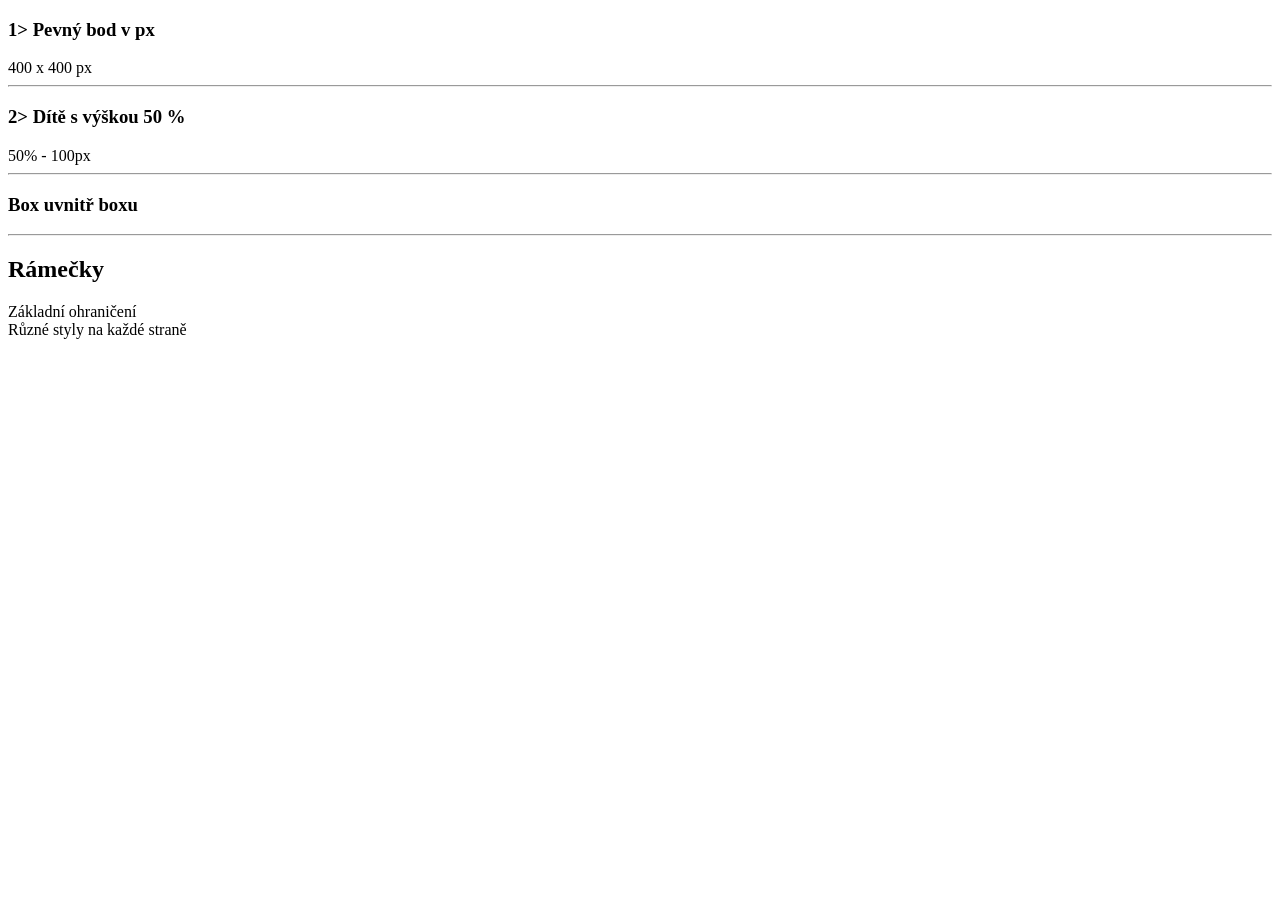
==== 3.Lekce/index.html @ 2df97b48 "Initial commit" ====
<!DOCTYPE html>
<html lang="en">
<head>
    <link rel="stylesheet" href="/style.css">
    <meta charset="UTF-8">
    <meta name="viewport" content="width=device-width, initial-scale=1.0">
    <title>Document</title>
</head>

<body>
    <section>
        <h3>1> Pevný bod v px</h3>
        <div class="example-1">400 x 400 px</div>
    </section>

    <hr>

    <section>
        <h3>2> Dítě s výškou 50 %</h3>
        <div class="parent">
            <div class="child">50% - 100px</div>
        </div>
    </div>
    <hr>
<h3>Box uvnitř boxu</h3>
<div class="example2">
    <div class="example3"></div>
</div>

<hr>

<h2>Rámečky</h2>
<div class="panel">Základní ohraničení</div>
<div class="mix">Různé styly na každé straně</div>

</body>
</html>
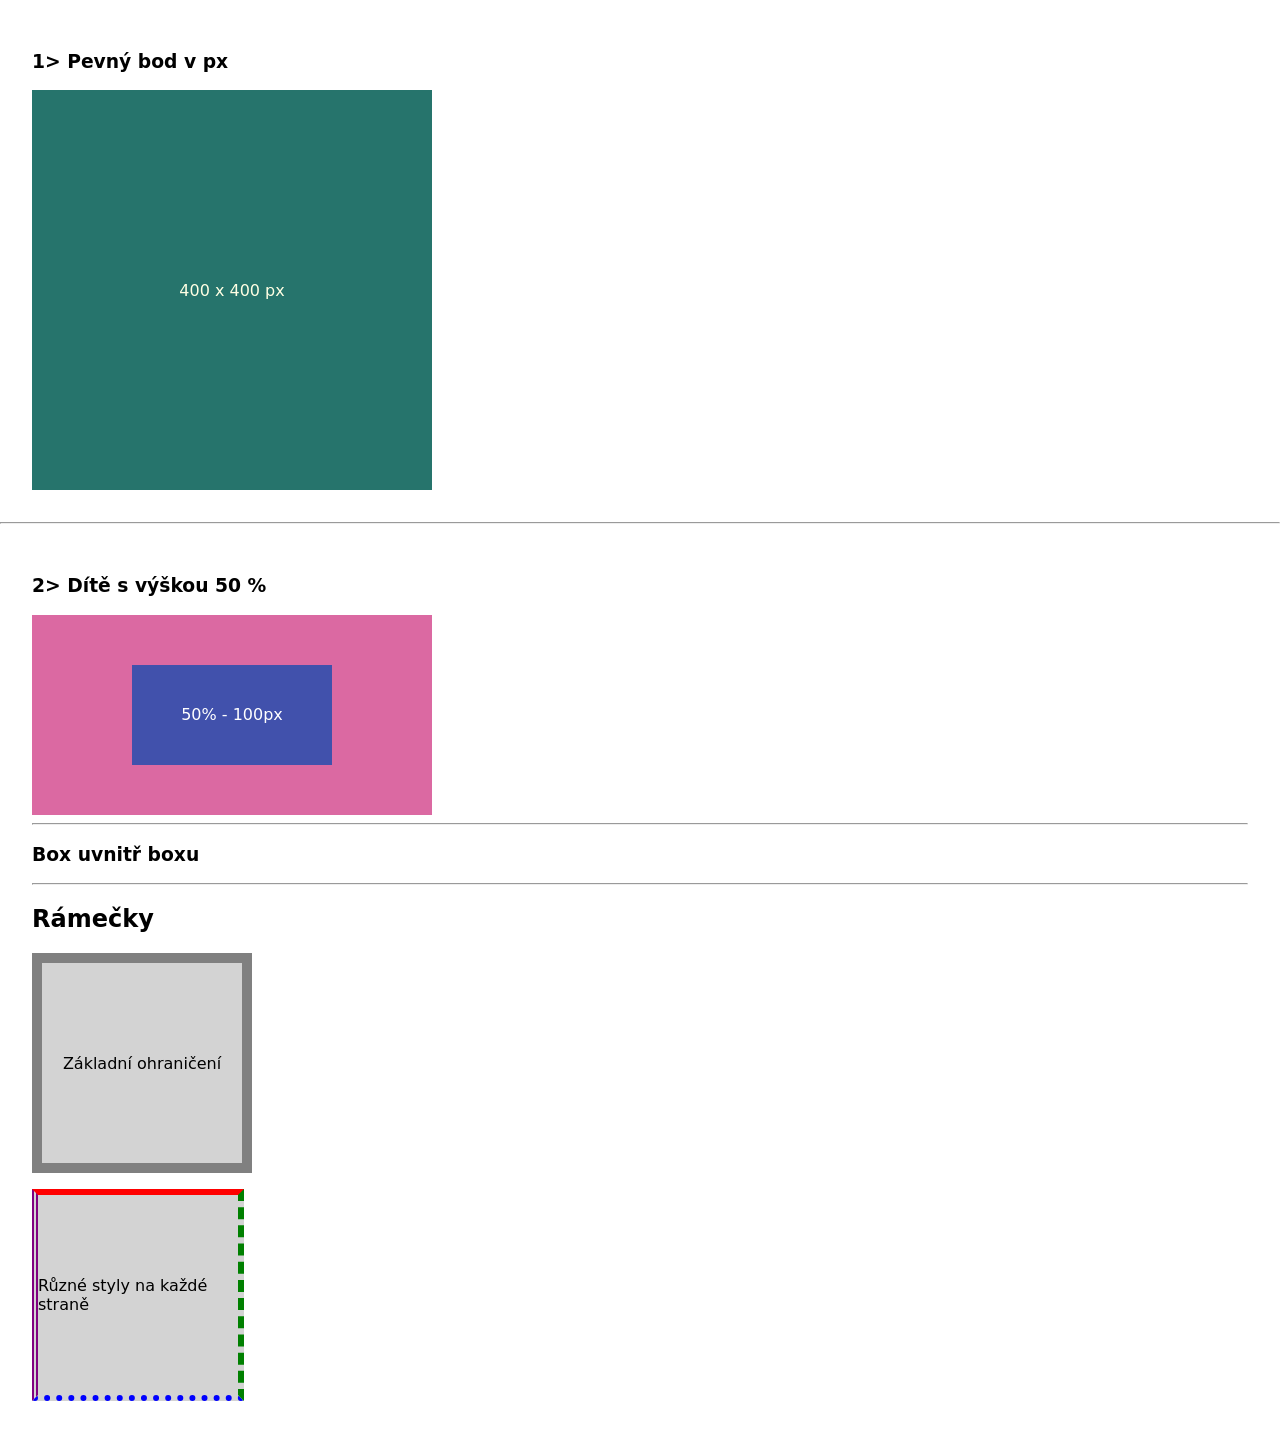
==== commit 8df08343: "UPDATE" ====
--- a/3.Lekce/index.html
+++ b/3.Lekce/index.html
@@ -1,7 +1,7 @@
 <!DOCTYPE html>
 <html lang="en">
 <head>
-    <link rel="stylesheet" href="/style.css">
+    <link rel="stylesheet" href="style.css">
     <meta charset="UTF-8">
     <meta name="viewport" content="width=device-width, initial-scale=1.0">
     <title>Document</title>
--- a/3.Lekce/style.css
+++ b/3.Lekce/style.css
@@ -0,0 +1,120 @@
+body {
+    margin: 0;
+    padding: 0;
+    font-family: system-ui, -apple-system, BlinkMacSystemFont,
+        "Segoe UI", Roboto, Oxygen, Ubuntu, Cantarell,
+        "Open Sans", "Helvetica Neue", sans-serif;
+}
+
+section {
+    margin: 16px;
+    padding: 16px;
+}
+
+/* 1) Pevný bod v px */
+.example-1 {
+    background: rgb(38, 116, 108);
+    width: 400px;
+    height: 400px;
+    color: rgb(255, 255, 228);
+    display: grid;
+    place-items: center;
+}
+
+/* 2) Rodič */
+.parent {
+    background: rgb(219, 105, 162);
+    width: 400px;
+    height: 200px;
+    display: grid;
+}
+
+/* Dítě */
+.child {
+    background: rgb(65, 81, 172);
+    width: 50%;
+    height: 50%;
+    display: grid;
+    place-items: center;
+    place-self: center;
+    color: white;
+}
+/* Box uvnitř boxu */
+.example3 {
+    width: 50%;
+    height: 50%;
+    background: lightgreen;
+}
+
+/* Panel – základní rámeček */
+.panel {
+    background: lightgray;
+    width: 200px;
+    height: 200px;
+    display: grid;
+    place-items: center;
+
+    border-width: 10px;      /* tloušťka */
+    border-style: solid;
+    border-color: gray;
+
+    margin-bottom: 16px;
+}
+
+/* Mix – různé styly rámečku */
+.mix {
+    background: lightgray;
+    width: 200px;
+    height: 200px;
+    display: grid;
+    place-items: center;
+
+    border-top: 6px solid red;
+    border-right: 6px dashed green;
+    border-bottom: 6px dotted blue;
+    border-left: 6px double purple;
+}
+.card {
+    background: lightgray;
+    width: 200px;
+    height: 200px;
+    display: grid;
+    place-items: center;
+    border: 5px solid brown;
+}
+.box {
+    background: lightgreen;
+    width: 50px;
+    height: 50px;
+    padding:50px;
+    margin: 20px auto;
+    display: grid;
+    place-items: center;
+}
+.demo1 {
+    background: lightpink;
+    width: 300px;
+    height: 50px;
+
+    padding: 50px;
+    padding-top: 100px;
+
+    margin: 20px auto;
+
+    border: 10px solid black;
+
+    display: grid;
+    place-items: center;
+    box-sizing: content-box;.demo1 {
+    background: lightpink;
+    width: 300px;
+    height: 50px;
+    padding: 50px;
+    padding-top: 100px;
+    margin: 20px auto;
+    border: 10px solid black;
+    display: grid;
+    place-items: center;
+}
+
+}
